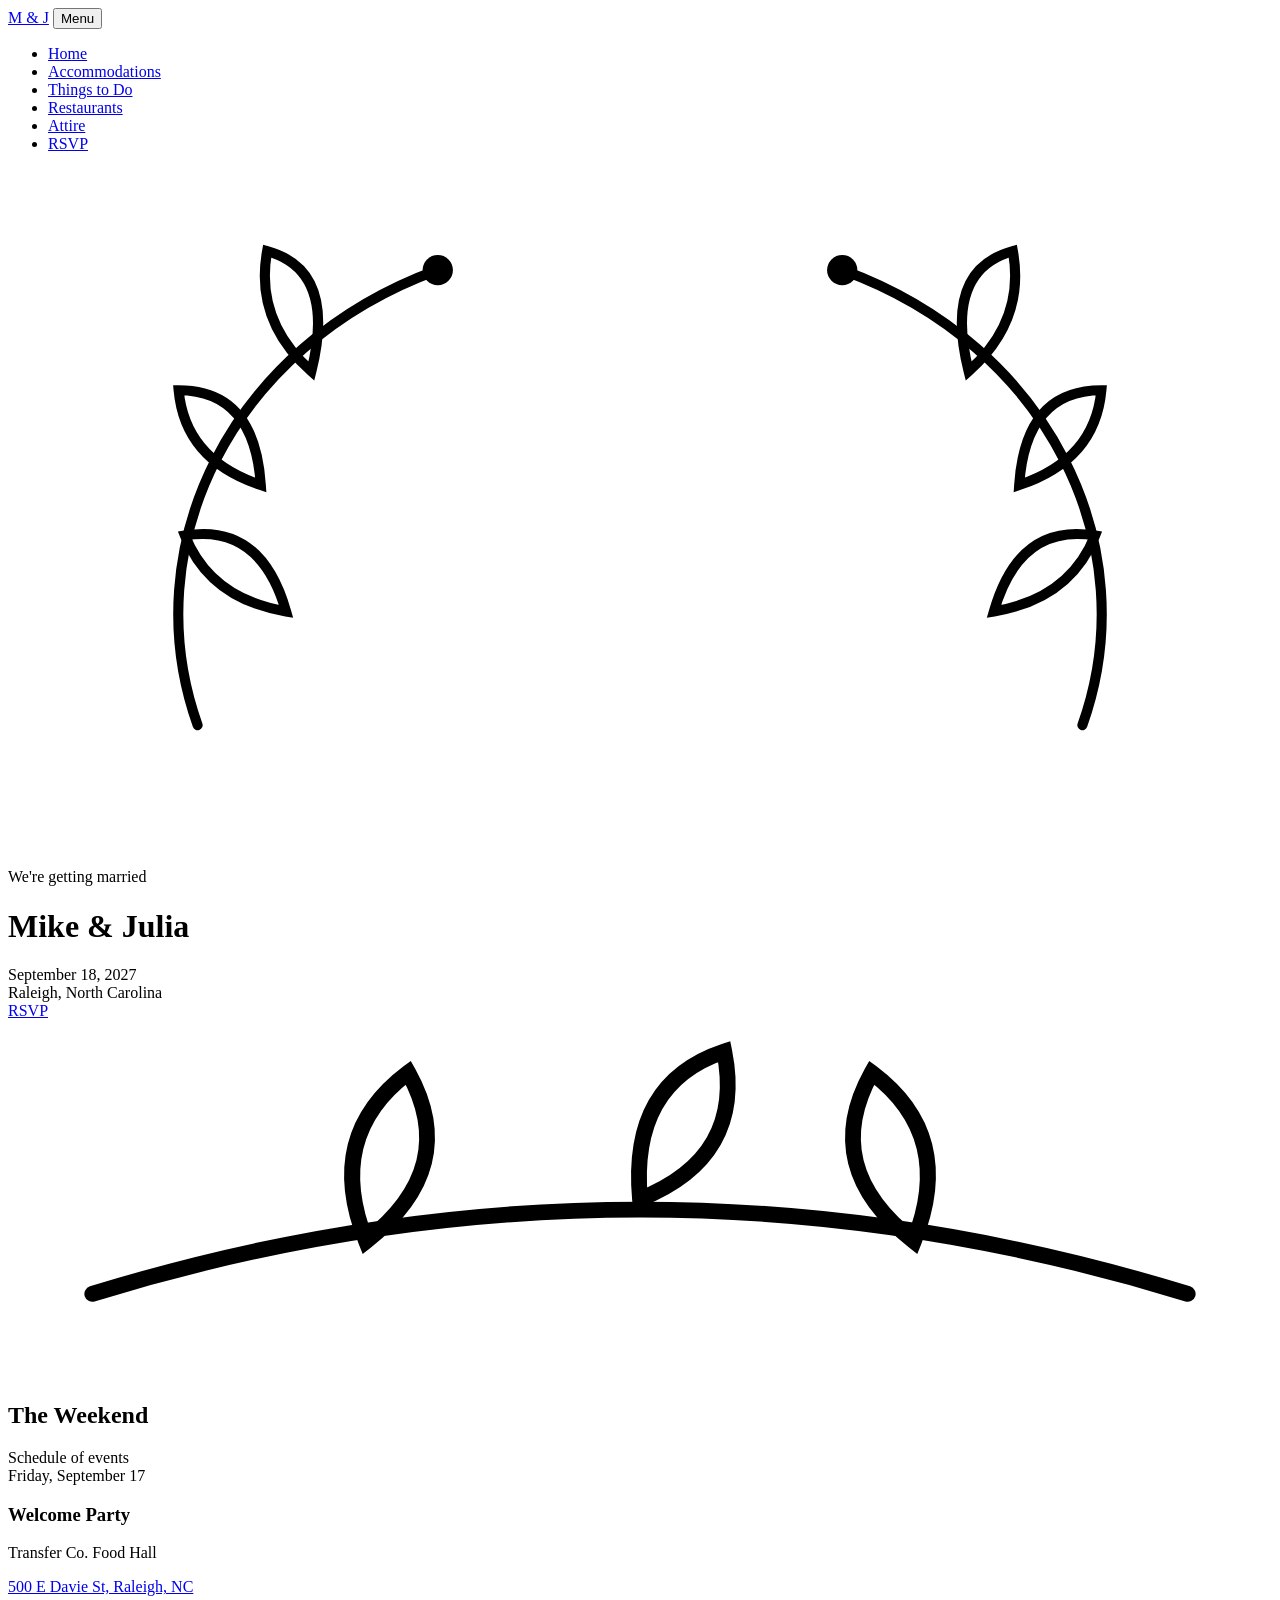
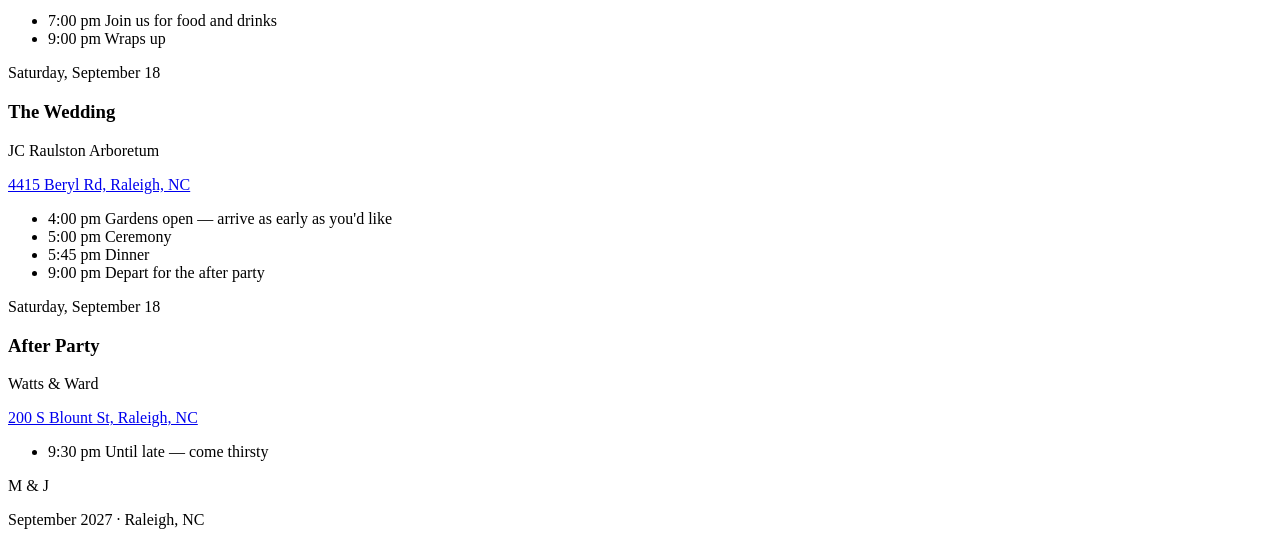
==== index.html @ f6dbf1aa "Add files via upload" ====
<!DOCTYPE html>
<html lang="en">
<head>
  <meta charset="UTF-8" />
  <meta name="viewport" content="width=device-width, initial-scale=1.0" />
  <title>Mike &amp; Julia — September 2027 — Raleigh, NC</title>
  <meta name="robots" content="noindex, nofollow" />
  <link rel="preconnect" href="https://fonts.googleapis.com" />
  <link rel="preconnect" href="https://fonts.gstatic.com" crossorigin />
  <link href="https://fonts.googleapis.com/css2?family=Fraunces:ital,wght@0,300;0,400;1,300;1,400&family=Karla:wght@400;700&display=swap" rel="stylesheet" />
  <link rel="stylesheet" href="css/styles.css" />
</head>
<body>

  <nav class="nav">
    <div class="nav-inner">
      <a class="nav-brand" href="index.html">M &amp; J</a>
      <button class="nav-toggle" aria-expanded="false" aria-controls="nav-links">Menu</button>
      <ul class="nav-links" id="nav-links">
        <li><a href="index.html" class="active">Home</a></li>
        <li><a href="accommodations.html">Accommodations</a></li>
        <li><a href="things-to-do.html">Things to Do</a></li>
        <li><a href="restaurants.html">Restaurants</a></li>
        <li><a href="attire.html">Attire</a></li>
        <li><a href="rsvp.html" class="nav-rsvp">RSVP</a></li>
      </ul>
    </div>
  </nav>

  <header class="hero">
    <!-- Botanical wreath monogram -->
    <svg class="wreath" viewBox="0 0 200 110" fill="none" stroke="currentColor" stroke-width="1.6" stroke-linecap="round" aria-hidden="true">
      <path d="M30 88 C 20 60, 35 28, 68 16" />
      <path d="M170 88 C 180 60, 165 28, 132 16" />
      <path d="M44 70 q -12 -2 -16 -12 q 12 -2 16 12z" />
      <path d="M40 50 q -12 -4 -13 -15 q 12 0 13 15z" />
      <path d="M48 32 q -9 -8 -7 -19 q 11 3 7 19z" />
      <path d="M156 70 q 12 -2 16 -12 q -12 -2 -16 12z" />
      <path d="M160 50 q 12 -4 13 -15 q -12 0 -13 15z" />
      <path d="M152 32 q 9 -8 7 -19 q -11 3 -7 19z" />
      <circle cx="68" cy="16" r="2.4" fill="currentColor" stroke="none" />
      <circle cx="132" cy="16" r="2.4" fill="currentColor" stroke="none" />
    </svg>
    <div class="hero-eyebrow">We're getting married</div>
    <h1>Mike <span class="amp">&amp;</span> Julia</h1>
    <!-- CONFIRM DATE: assumed Saturday for the wedding day; welcome party is Friday Sept 17 -->
    <div class="hero-date">September 18, 2027</div>
    <div class="hero-place">Raleigh, North Carolina</div>
    <a class="btn" href="rsvp.html">RSVP</a>
  </header>

  <main>
    <section class="section" id="schedule">
      <div class="section-head">
        <svg class="sprig" viewBox="0 0 120 34" fill="none" stroke="currentColor" stroke-width="1.5" stroke-linecap="round" aria-hidden="true">
          <path d="M8 26 Q 60 10 112 26" />
          <path d="M34 21 q -4 -10 4 -16 q 5 9 -4 16z" />
          <path d="M60 17 q -1 -11 8 -14 q 2 10 -8 14z" />
          <path d="M86 21 q 4 -10 -4 -16 q -5 9 4 16z" />
        </svg>
        <h2>The Weekend</h2>
        <div class="sub">Schedule of events</div>
      </div>

      <div class="timeline">

        <div class="event">
          <div class="event-day">Friday, September 17</div>
          <h3>Welcome Party</h3>
          <p class="venue">Transfer Co. Food Hall</p>
          <p class="addr"><a href="https://maps.google.com/?q=Transfer+Co+Food+Hall+500+E+Davie+St+Raleigh+NC" target="_blank" rel="noopener">500 E Davie St, Raleigh, NC</a></p>
          <ul class="times">
            <li><span class="t">7:00 pm</span> Join us for food and drinks</li>
            <li><span class="t">9:00 pm</span> Wraps up</li>
          </ul>
        </div>

        <div class="event">
          <div class="event-day">Saturday, September 18</div>
          <h3>The Wedding</h3>
          <p class="venue">JC Raulston Arboretum</p>
          <p class="addr"><a href="https://maps.google.com/?q=JC+Raulston+Arboretum+4415+Beryl+Rd+Raleigh+NC" target="_blank" rel="noopener">4415 Beryl Rd, Raleigh, NC</a></p>
          <ul class="times">
            <li><span class="t">4:00 pm</span> Gardens open — arrive as early as you'd like</li>
            <li><span class="t">5:00 pm</span> Ceremony</li>
            <li><span class="t">5:45 pm</span> Dinner</li>
            <li><span class="t">9:00 pm</span> Depart for the after party</li>
          </ul>
        </div>

        <div class="event">
          <div class="event-day">Saturday, September 18</div>
          <h3>After Party</h3>
          <p class="venue">Watts &amp; Ward</p>
          <p class="addr"><a href="https://maps.google.com/?q=Watts+and+Ward+200+S+Blount+St+Raleigh+NC" target="_blank" rel="noopener">200 S Blount St, Raleigh, NC</a></p>
          <ul class="times">
            <li><span class="t">9:30 pm</span> Until late — come thirsty</li>
          </ul>
        </div>

      </div>
    </section>
  </main>

  <footer>
    <div class="foot-monogram">M &amp; J</div>
    <p>September 2027 &middot; Raleigh, NC</p>
  </footer>

  <script src="js/site.js"></script>
</body>
</html>
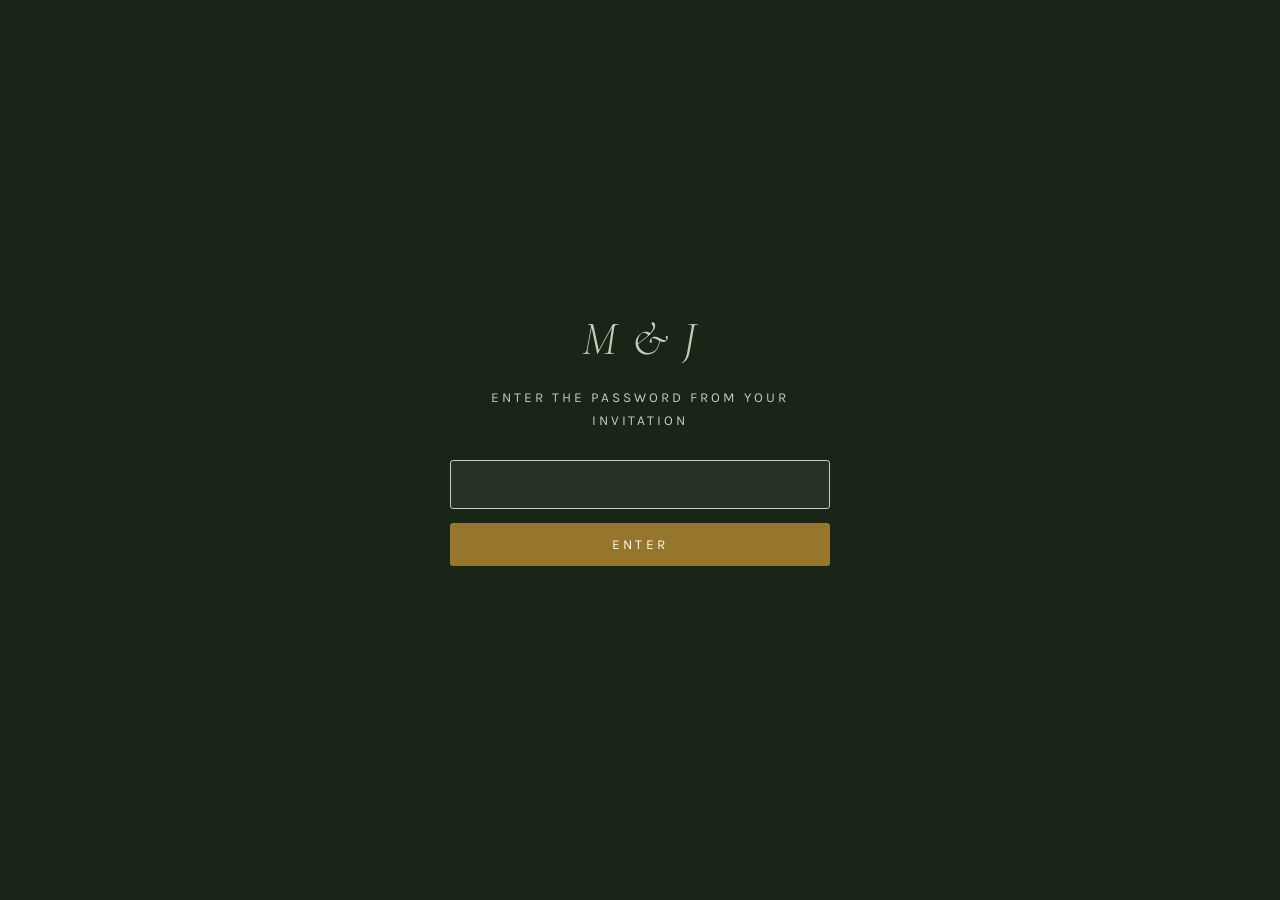
==== commit 8dc9422c: "Update password, schedule details, and display font - Password changed to dogwood - Welcome party is" ====
--- a/index.html
+++ b/index.html
@@ -7,7 +7,7 @@
   <meta name="robots" content="noindex, nofollow" />
   <link rel="preconnect" href="https://fonts.googleapis.com" />
   <link rel="preconnect" href="https://fonts.gstatic.com" crossorigin />
-  <link href="https://fonts.googleapis.com/css2?family=Fraunces:ital,wght@0,300;0,400;1,300;1,400&family=Karla:wght@400;700&display=swap" rel="stylesheet" />
+  <link href="https://fonts.googleapis.com/css2?family=Cormorant+Garamond:ital,wght@0,300;0,400;0,600;1,300;1,400&family=Karla:wght@400;700&display=swap" rel="stylesheet" />
   <link rel="stylesheet" href="css/styles.css" />
 </head>
 <body>
@@ -43,8 +43,7 @@
     </svg>
     <div class="hero-eyebrow">We're getting married</div>
     <h1>Mike <span class="amp">&amp;</span> Julia</h1>
-    <!-- CONFIRM DATE: assumed Saturday for the wedding day; welcome party is Friday Sept 17 -->
-    <div class="hero-date">September 18, 2027</div>
+    <div class="hero-date">Wedding Weekend &middot; September 17&ndash;18, 2027</div>
     <div class="hero-place">Raleigh, North Carolina</div>
     <a class="btn" href="rsvp.html">RSVP</a>
   </header>
@@ -58,8 +57,7 @@
           <path d="M60 17 q -1 -11 8 -14 q 2 10 -8 14z" />
           <path d="M86 21 q 4 -10 -4 -16 q -5 9 4 16z" />
         </svg>
-        <h2>The Weekend</h2>
-        <div class="sub">Schedule of events</div>
+        <h2>Schedule of Events</h2>
       </div>
 
       <div class="timeline">
@@ -67,11 +65,9 @@
         <div class="event">
           <div class="event-day">Friday, September 17</div>
           <h3>Welcome Party</h3>
-          <p class="venue">Transfer Co. Food Hall</p>
-          <p class="addr"><a href="https://maps.google.com/?q=Transfer+Co+Food+Hall+500+E+Davie+St+Raleigh+NC" target="_blank" rel="noopener">500 E Davie St, Raleigh, NC</a></p>
+          <p class="venue">Location TBD</p>
           <ul class="times">
-            <li><span class="t">7:00 pm</span> Join us for food and drinks</li>
-            <li><span class="t">9:00 pm</span> Wraps up</li>
+            <li><span class="t">8:00 pm</span> Join us for drinks</li>
           </ul>
         </div>
 
@@ -94,7 +90,7 @@
           <p class="venue">Watts &amp; Ward</p>
           <p class="addr"><a href="https://maps.google.com/?q=Watts+and+Ward+200+S+Blount+St+Raleigh+NC" target="_blank" rel="noopener">200 S Blount St, Raleigh, NC</a></p>
           <ul class="times">
-            <li><span class="t">9:30 pm</span> Until late — come thirsty</li>
+            <li><span class="t">10:00 pm</span> Doors open</li>
           </ul>
         </div>
 
--- a/css/styles.css
+++ b/css/styles.css
@@ -0,0 +1,296 @@
+/* ============================================================
+   Mike & Julia — September 17, 2027 — Raleigh, NC
+   Palette: arboretum green, ivory, speakeasy brass
+   Type: Cormorant Garamond (display) + Karla (body)
+   ============================================================ */
+
+:root {
+  --paper: #F2F1E7;
+  --paper-deep: #E9E7D8;
+  --pine: #253828;
+  --pine-deep: #182517;
+  --sage: #8A997F;
+  --sage-soft: #C6CDB6;
+  --brass: #96762D;
+  --ink: #26261F;
+  --white: #FBFAF4;
+
+  --display: "Cormorant Garamond", Georgia, serif;
+  --body: "Karla", -apple-system, "Segoe UI", sans-serif;
+
+  --max: 980px;
+}
+
+* { margin: 0; padding: 0; box-sizing: border-box; }
+
+html { scroll-behavior: smooth; }
+
+body {
+  font-family: var(--body);
+  background: var(--paper);
+  color: var(--ink);
+  font-size: 17px;
+  line-height: 1.65;
+  -webkit-font-smoothing: antialiased;
+}
+
+img { max-width: 100%; display: block; }
+
+a { color: var(--pine); }
+
+/* ---------- Password gate ---------- */
+
+#gate {
+  position: fixed; inset: 0; z-index: 1000;
+  background: var(--pine-deep);
+  color: var(--white);
+  display: flex; align-items: center; justify-content: center;
+  padding: 24px; text-align: center;
+}
+#gate .gate-card { max-width: 380px; width: 100%; }
+#gate .gate-monogram {
+  font-family: var(--display); font-weight: 300; font-style: italic;
+  font-size: 3rem; letter-spacing: 0.04em; margin-bottom: 8px;
+  color: var(--sage-soft);
+}
+#gate p {
+  font-size: 0.85rem; letter-spacing: 0.22em; text-transform: uppercase;
+  color: var(--sage-soft); margin-bottom: 28px;
+}
+#gate input {
+  width: 100%; padding: 14px 16px; font-size: 1rem; font-family: var(--body);
+  border: 1px solid var(--sage); border-radius: 3px;
+  background: rgba(251,250,244,0.06); color: var(--white);
+  text-align: center; letter-spacing: 0.08em; outline: none;
+}
+#gate input:focus { border-color: var(--sage-soft); }
+#gate button {
+  margin-top: 14px; width: 100%; padding: 14px; font-size: 0.85rem;
+  letter-spacing: 0.24em; text-transform: uppercase; font-family: var(--body);
+  background: var(--brass); color: var(--white);
+  border: none; border-radius: 3px; cursor: pointer;
+}
+#gate button:hover { background: #AA8838; }
+#gate .gate-error {
+  margin-top: 14px; color: #E4B7A5; font-size: 0.9rem;
+  letter-spacing: normal; text-transform: none; min-height: 1.4em;
+}
+body.locked > *:not(#gate) { display: none !important; }
+
+/* ---------- Navigation ---------- */
+
+.nav {
+  position: sticky; top: 0; z-index: 100;
+  background: rgba(242,241,231,0.94);
+  backdrop-filter: blur(6px);
+  border-bottom: 1px solid var(--paper-deep);
+}
+.nav-inner {
+  max-width: var(--max); margin: 0 auto; padding: 14px 20px;
+  display: flex; align-items: center; justify-content: space-between;
+}
+.nav-brand {
+  font-family: var(--display); font-style: italic; font-weight: 400;
+  font-size: 1.35rem; text-decoration: none; color: var(--pine);
+}
+.nav-toggle {
+  display: none; background: none; border: none; cursor: pointer;
+  font-family: var(--body); font-size: 0.8rem; letter-spacing: 0.2em;
+  text-transform: uppercase; color: var(--pine); padding: 8px;
+}
+.nav-links { display: flex; gap: 26px; list-style: none; align-items: center; }
+.nav-links a {
+  text-decoration: none; color: var(--ink);
+  font-size: 0.78rem; letter-spacing: 0.18em; text-transform: uppercase;
+  padding-bottom: 3px; border-bottom: 1px solid transparent;
+}
+.nav-links a:hover { color: var(--pine); border-bottom-color: var(--sage); }
+.nav-links a.active { color: var(--pine); border-bottom-color: var(--brass); }
+.nav-links a.nav-rsvp {
+  border: 1px solid var(--pine); border-radius: 3px;
+  padding: 8px 18px; color: var(--pine);
+}
+.nav-links a.nav-rsvp:hover { background: var(--pine); color: var(--white); }
+
+@media (max-width: 820px) {
+  .nav-toggle { display: block; }
+  .nav-links {
+    display: none; position: absolute; top: 100%; left: 0; right: 0;
+    flex-direction: column; gap: 0;
+    background: var(--paper); border-bottom: 1px solid var(--paper-deep);
+    padding: 8px 0 16px;
+  }
+  .nav-links.open { display: flex; }
+  .nav-links li { width: 100%; text-align: center; }
+  .nav-links a { display: block; padding: 12px 20px; border-bottom: none; }
+  .nav-links a.nav-rsvp { border: none; padding: 12px 20px; }
+}
+
+/* ---------- Hero ---------- */
+
+.hero {
+  text-align: center; padding: 72px 20px 64px;
+  background:
+    radial-gradient(ellipse at 50% 0%, rgba(138,153,127,0.14), transparent 60%),
+    var(--paper);
+}
+.hero .wreath { width: 190px; margin: 0 auto 10px; color: var(--sage); }
+.hero-eyebrow {
+  font-size: 0.78rem; letter-spacing: 0.32em; text-transform: uppercase;
+  color: var(--brass); margin-bottom: 18px;
+}
+.hero h1 {
+  font-family: var(--display); font-weight: 300; line-height: 1.08;
+  font-size: clamp(2.6rem, 8vw, 4.6rem); color: var(--pine);
+}
+.hero h1 .amp { font-style: italic; color: var(--brass); font-size: 0.7em; }
+.hero-date {
+  margin-top: 22px; font-family: var(--display); font-style: italic;
+  font-size: clamp(1.15rem, 3vw, 1.5rem); color: var(--ink);
+}
+.hero-place {
+  margin-top: 6px; font-size: 0.8rem; letter-spacing: 0.26em;
+  text-transform: uppercase; color: var(--sage);
+}
+.btn {
+  display: inline-block; margin-top: 34px; padding: 15px 44px;
+  background: var(--pine); color: var(--white); text-decoration: none;
+  font-size: 0.82rem; letter-spacing: 0.24em; text-transform: uppercase;
+  border-radius: 3px; border: none; cursor: pointer; font-family: var(--body);
+}
+.btn:hover { background: var(--pine-deep); }
+.btn-brass { background: var(--brass); }
+.btn-brass:hover { background: #7E6224; }
+
+/* ---------- Sections & typography ---------- */
+
+.section { max-width: var(--max); margin: 0 auto; padding: 64px 20px; }
+.section-narrow { max-width: 680px; }
+
+.section-head { text-align: center; margin-bottom: 46px; }
+.section-head .sprig { width: 74px; margin: 0 auto 14px; color: var(--sage); }
+.section-head h2 {
+  font-family: var(--display); font-weight: 300;
+  font-size: clamp(1.9rem, 5vw, 2.6rem); color: var(--pine);
+}
+.section-head .sub {
+  margin-top: 10px; font-size: 0.8rem; letter-spacing: 0.24em;
+  text-transform: uppercase; color: var(--brass);
+}
+.section-head .lede { margin-top: 14px; max-width: 560px; margin-left: auto; margin-right: auto; }
+
+/* ---------- Schedule (stem timeline) ---------- */
+
+.timeline { position: relative; max-width: 640px; margin: 0 auto; }
+.timeline::before {
+  content: ""; position: absolute; left: 11px; top: 8px; bottom: 8px;
+  width: 1px; background: var(--sage-soft);
+}
+.event { position: relative; padding: 0 0 44px 46px; }
+.event:last-child { padding-bottom: 0; }
+.event::before {
+  content: ""; position: absolute; left: 5px; top: 7px;
+  width: 13px; height: 13px; border-radius: 50%;
+  background: var(--paper); border: 2px solid var(--brass);
+}
+.event-day {
+  font-size: 0.75rem; letter-spacing: 0.24em; text-transform: uppercase;
+  color: var(--brass); margin-bottom: 4px;
+}
+.event h3 {
+  font-family: var(--display); font-weight: 400;
+  font-size: 1.55rem; color: var(--pine); margin-bottom: 6px;
+}
+.event .venue { font-weight: 700; }
+.event .addr a { color: var(--ink); text-decoration: underline; text-decoration-color: var(--sage); }
+.event .times { margin-top: 10px; }
+.event .times li { list-style: none; padding: 2px 0; }
+.event .times .t {
+  display: inline-block; min-width: 86px; font-weight: 700; color: var(--pine);
+  font-variant-numeric: tabular-nums;
+}
+
+/* ---------- Cards (restaurants, things to do) ---------- */
+
+.card-grid {
+  display: grid; grid-template-columns: repeat(auto-fill, minmax(270px, 1fr));
+  gap: 18px;
+}
+.card {
+  background: var(--white); border: 1px solid var(--paper-deep);
+  border-radius: 4px; padding: 24px;
+}
+.card .tag {
+  font-size: 0.72rem; letter-spacing: 0.2em; text-transform: uppercase;
+  color: var(--brass); margin-bottom: 8px;
+}
+.card h3 {
+  font-family: var(--display); font-weight: 400; font-size: 1.3rem;
+  color: var(--pine); margin-bottom: 6px;
+}
+.card p { font-size: 0.95rem; }
+.card .card-addr { margin-top: 10px; font-size: 0.85rem; color: var(--sage); }
+
+.group-label {
+  font-size: 0.8rem; letter-spacing: 0.26em; text-transform: uppercase;
+  color: var(--pine); text-align: center; margin: 46px 0 20px;
+}
+.group-label:first-of-type { margin-top: 0; }
+
+/* ---------- Forms (RSVP) ---------- */
+
+.form { background: var(--white); border: 1px solid var(--paper-deep); border-radius: 4px; padding: 34px 28px; }
+.form-row { margin-bottom: 22px; }
+.form label { display: block; font-weight: 700; margin-bottom: 6px; font-size: 0.95rem; }
+.form .hint { font-size: 0.85rem; color: var(--sage); margin-top: 4px; }
+.form input[type="text"], .form input[type="email"], .form input[type="number"],
+.form select, .form textarea {
+  width: 100%; padding: 12px 14px; font-size: 1rem; font-family: var(--body);
+  border: 1px solid var(--sage-soft); border-radius: 3px;
+  background: var(--paper); color: var(--ink);
+}
+.form input:focus, .form select:focus, .form textarea:focus {
+  outline: none; border-color: var(--brass);
+}
+.check-group label {
+  display: flex; align-items: center; gap: 10px;
+  font-weight: 400; padding: 6px 0; cursor: pointer;
+}
+.check-group input { width: 18px; height: 18px; accent-color: var(--pine); }
+.radio-group { display: flex; gap: 24px; flex-wrap: wrap; }
+.radio-group label { display: flex; align-items: center; gap: 8px; font-weight: 400; cursor: pointer; }
+.radio-group input { accent-color: var(--pine); }
+
+/* ---------- Attire palette swatches ---------- */
+
+.swatches { display: flex; justify-content: center; gap: 14px; flex-wrap: wrap; margin-top: 18px; }
+.swatch { text-align: center; font-size: 0.75rem; letter-spacing: 0.08em; color: var(--ink); }
+.swatch .dot {
+  width: 58px; height: 58px; border-radius: 50%;
+  border: 1px solid rgba(38,38,31,0.15); margin: 0 auto 8px;
+}
+
+/* ---------- Placeholder / empty state ---------- */
+
+.empty {
+  text-align: center; padding: 40px 24px;
+  border: 1px dashed var(--sage-soft); border-radius: 4px; color: var(--ink);
+}
+.empty .sprig { width: 64px; margin: 0 auto 12px; color: var(--sage); }
+
+/* ---------- Footer ---------- */
+
+footer {
+  margin-top: 40px; padding: 46px 20px 56px; text-align: center;
+  background: var(--pine); color: var(--sage-soft);
+}
+footer .foot-monogram {
+  font-family: var(--display); font-style: italic; font-weight: 300;
+  font-size: 1.8rem; color: var(--white); margin-bottom: 6px;
+}
+footer p { font-size: 0.78rem; letter-spacing: 0.22em; text-transform: uppercase; }
+
+@media (prefers-reduced-motion: reduce) {
+  html { scroll-behavior: auto; }
+  * { animation: none !important; transition: none !important; }
+}
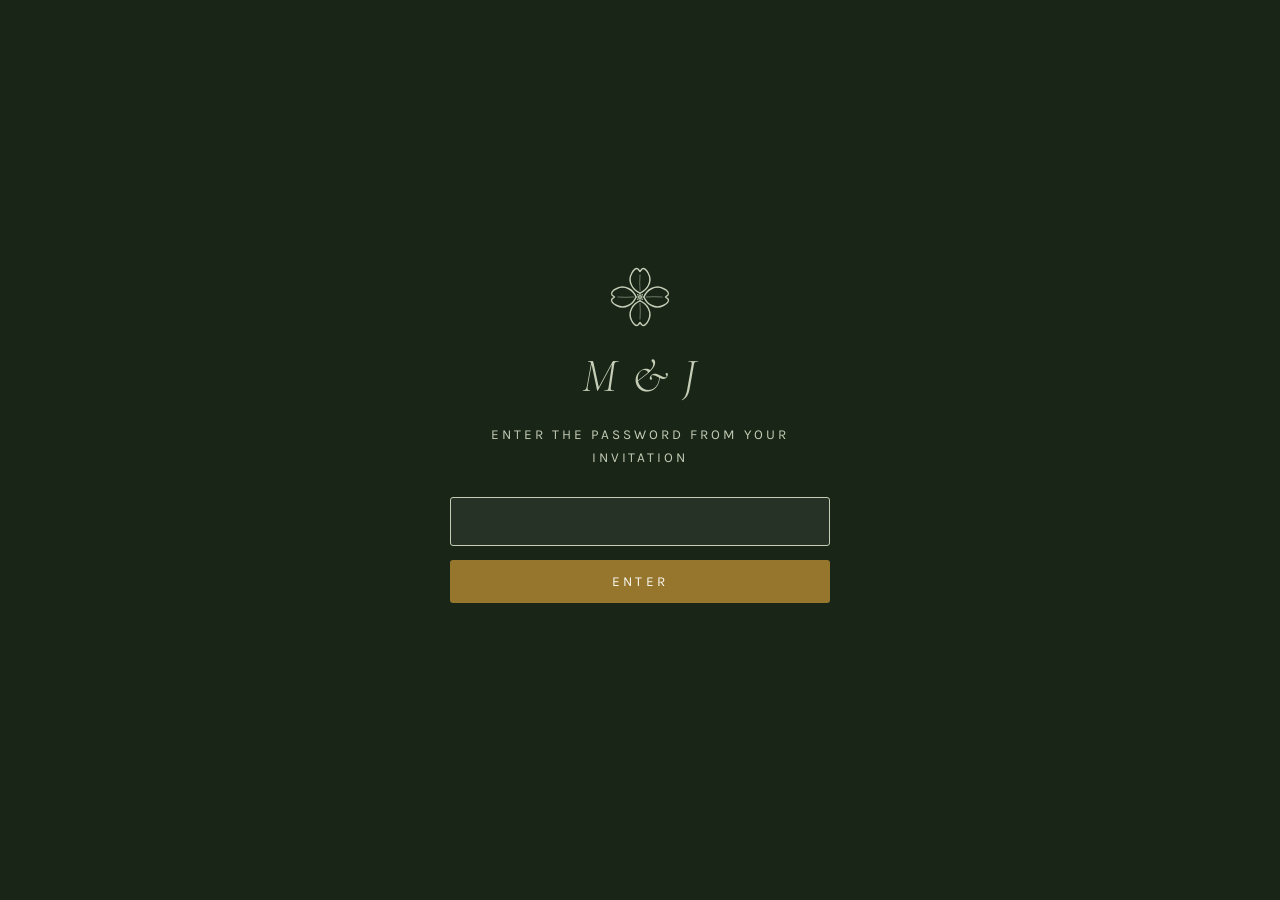
==== commit 919145f5: "Redesign theme with NC native flower line drawings; restructure pages - New img/flowers.svg sprite: " ====
--- a/index.html
+++ b/index.html
@@ -3,7 +3,7 @@
 <head>
   <meta charset="UTF-8" />
   <meta name="viewport" content="width=device-width, initial-scale=1.0" />
-  <title>Mike &amp; Julia — September 2027 — Raleigh, NC</title>
+  <title>Mike &amp; Julia — September 18, 2027 — Raleigh, NC</title>
   <meta name="robots" content="noindex, nofollow" />
   <link rel="preconnect" href="https://fonts.googleapis.com" />
   <link rel="preconnect" href="https://fonts.gstatic.com" crossorigin />
@@ -18,89 +18,48 @@
       <button class="nav-toggle" aria-expanded="false" aria-controls="nav-links">Menu</button>
       <ul class="nav-links" id="nav-links">
         <li><a href="index.html" class="active">Home</a></li>
+        <li><a href="schedule.html">Schedule</a></li>
+        <li><a href="map.html">Map</a></li>
         <li><a href="accommodations.html">Accommodations</a></li>
+        <li><a href="attire.html">Attire</a></li>
+        <li><a href="registry.html">Registry</a></li>
+        <li><a href="photos.html">Photos</a></li>
+        <li><a href="faq.html">FAQ</a></li>
         <li><a href="things-to-do.html">Things to Do</a></li>
-        <li><a href="restaurants.html">Restaurants</a></li>
-        <li><a href="attire.html">Attire</a></li>
         <li><a href="rsvp.html" class="nav-rsvp">RSVP</a></li>
       </ul>
     </div>
   </nav>
 
   <header class="hero">
-    <!-- Botanical wreath monogram -->
-    <svg class="wreath" viewBox="0 0 200 110" fill="none" stroke="currentColor" stroke-width="1.6" stroke-linecap="round" aria-hidden="true">
-      <path d="M30 88 C 20 60, 35 28, 68 16" />
-      <path d="M170 88 C 180 60, 165 28, 132 16" />
-      <path d="M44 70 q -12 -2 -16 -12 q 12 -2 16 12z" />
-      <path d="M40 50 q -12 -4 -13 -15 q 12 0 13 15z" />
-      <path d="M48 32 q -9 -8 -7 -19 q 11 3 7 19z" />
-      <path d="M156 70 q 12 -2 16 -12 q -12 -2 -16 12z" />
-      <path d="M160 50 q 12 -4 13 -15 q -12 0 -13 15z" />
-      <path d="M152 32 q 9 -8 7 -19 q -11 3 -7 19z" />
-      <circle cx="68" cy="16" r="2.4" fill="currentColor" stroke="none" />
-      <circle cx="132" cy="16" r="2.4" fill="currentColor" stroke="none" />
+    <!-- Flowering dogwood branch -->
+    <svg class="hero-art" viewBox="0 0 340 170" aria-hidden="true">
+      <g class="branch" fill="none" stroke="currentColor" stroke-width="1.6" stroke-linecap="round" stroke-linejoin="round">
+        <path vector-effect="non-scaling-stroke" d="M14 138 C80 126 140 96 200 78 C250 63 290 52 328 36"/>
+        <path vector-effect="non-scaling-stroke" d="M0 0 C8 -11 24 -12 34 0 C24 12 8 11 0 0Z M3 0 L31 0" transform="translate(40 131) rotate(-155) scale(.9)"/>
+        <path vector-effect="non-scaling-stroke" d="M0 0 C8 -11 24 -12 34 0 C24 12 8 11 0 0Z M3 0 L31 0" transform="translate(110 110) rotate(40)"/>
+        <path vector-effect="non-scaling-stroke" d="M0 0 C8 -11 24 -12 34 0 C24 12 8 11 0 0Z M3 0 L31 0" transform="translate(222 72) rotate(150)"/>
+        <path vector-effect="non-scaling-stroke" d="M0 0 C8 -11 24 -12 34 0 C24 12 8 11 0 0Z M3 0 L31 0" transform="translate(300 48) rotate(25) scale(.85)"/>
+      </g>
+      <g class="blooms">
+        <use href="img/flowers.svg#dogwood" width="120" height="120" transform="translate(36 70) scale(.5) rotate(-18 60 60)"/>
+        <use href="img/flowers.svg#dogwood" width="120" height="120" transform="translate(116.8 12.8) scale(.72) rotate(12 60 60)"/>
+        <use href="img/flowers.svg#dogwood" width="120" height="120" transform="translate(242.8 8.8) scale(.42) rotate(30 60 60)"/>
+      </g>
     </svg>
     <div class="hero-eyebrow">We're getting married</div>
     <h1>Mike <span class="amp">&amp;</span> Julia</h1>
-    <div class="hero-date">Wedding Weekend &middot; September 17&ndash;18, 2027</div>
-    <div class="hero-place">Raleigh, North Carolina</div>
+    <div class="hero-date">September 18, 2027</div>
+    <div class="hero-venue">Rose Garden at JC Raulston Arboretum</div>
+    <div class="hero-addr"><a href="https://maps.google.com/?q=JC+Raulston+Arboretum+4415+Beryl+Rd+Raleigh+NC" target="_blank" rel="noopener">4415 Beryl Rd, Raleigh, NC</a></div>
     <a class="btn" href="rsvp.html">RSVP</a>
+    <a class="hero-more" href="schedule.html">View the schedule</a>
   </header>
 
-  <main>
-    <section class="section" id="schedule">
-      <div class="section-head">
-        <svg class="sprig" viewBox="0 0 120 34" fill="none" stroke="currentColor" stroke-width="1.5" stroke-linecap="round" aria-hidden="true">
-          <path d="M8 26 Q 60 10 112 26" />
-          <path d="M34 21 q -4 -10 4 -16 q 5 9 -4 16z" />
-          <path d="M60 17 q -1 -11 8 -14 q 2 10 -8 14z" />
-          <path d="M86 21 q 4 -10 -4 -16 q -5 9 4 16z" />
-        </svg>
-        <h2>Schedule of Events</h2>
-      </div>
-
-      <div class="timeline">
-
-        <div class="event">
-          <div class="event-day">Friday, September 17</div>
-          <h3>Welcome Party</h3>
-          <p class="venue">Location TBD</p>
-          <ul class="times">
-            <li><span class="t">8:00 pm</span> Join us for drinks</li>
-          </ul>
-        </div>
-
-        <div class="event">
-          <div class="event-day">Saturday, September 18</div>
-          <h3>The Wedding</h3>
-          <p class="venue">JC Raulston Arboretum</p>
-          <p class="addr"><a href="https://maps.google.com/?q=JC+Raulston+Arboretum+4415+Beryl+Rd+Raleigh+NC" target="_blank" rel="noopener">4415 Beryl Rd, Raleigh, NC</a></p>
-          <ul class="times">
-            <li><span class="t">4:00 pm</span> Gardens open — arrive as early as you'd like</li>
-            <li><span class="t">5:00 pm</span> Ceremony</li>
-            <li><span class="t">5:45 pm</span> Dinner</li>
-            <li><span class="t">9:00 pm</span> Depart for the after party</li>
-          </ul>
-        </div>
-
-        <div class="event">
-          <div class="event-day">Saturday, September 18</div>
-          <h3>After Party</h3>
-          <p class="venue">Watts &amp; Ward</p>
-          <p class="addr"><a href="https://maps.google.com/?q=Watts+and+Ward+200+S+Blount+St+Raleigh+NC" target="_blank" rel="noopener">200 S Blount St, Raleigh, NC</a></p>
-          <ul class="times">
-            <li><span class="t">10:00 pm</span> Doors open</li>
-          </ul>
-        </div>
-
-      </div>
-    </section>
-  </main>
-
   <footer>
+    <svg class="foot-bloom" viewBox="0 0 120 120" aria-hidden="true"><use href="img/flowers.svg#dogwood"/></svg>
     <div class="foot-monogram">M &amp; J</div>
-    <p>September 2027 &middot; Raleigh, NC</p>
+    <p>September 18, 2027 &middot; Raleigh, NC</p>
   </footer>
 
   <script src="js/site.js"></script>
--- a/css/styles.css
+++ b/css/styles.css
@@ -1,7 +1,8 @@
 /* ============================================================
-   Mike & Julia — September 17, 2027 — Raleigh, NC
+   Mike & Julia — September 18, 2027 — Raleigh, NC
    Palette: arboretum green, ivory, speakeasy brass
    Type: Cormorant Garamond (display) + Karla (body)
+   Ornament: line drawings of NC native flowers (img/flowers.svg)
    ============================================================ */
 
 :root {
@@ -19,6 +20,7 @@
   --body: "Karla", -apple-system, "Segoe UI", sans-serif;
 
   --max: 980px;
+  --max-nav: 1140px;
 }
 
 * { margin: 0; padding: 0; box-sizing: border-box; }
@@ -48,6 +50,7 @@
   padding: 24px; text-align: center;
 }
 #gate .gate-card { max-width: 380px; width: 100%; }
+#gate .gate-bloom { width: 68px; height: 68px; margin: 0 auto 6px; color: var(--sage-soft); display: block; }
 #gate .gate-monogram {
   font-family: var(--display); font-weight: 300; font-style: italic;
   font-size: 3rem; letter-spacing: 0.04em; margin-bottom: 8px;
@@ -86,7 +89,7 @@
   border-bottom: 1px solid var(--paper-deep);
 }
 .nav-inner {
-  max-width: var(--max); margin: 0 auto; padding: 14px 20px;
+  max-width: var(--max-nav); margin: 0 auto; padding: 14px 20px;
   display: flex; align-items: center; justify-content: space-between;
 }
 .nav-brand {
@@ -98,21 +101,21 @@
   font-family: var(--body); font-size: 0.8rem; letter-spacing: 0.2em;
   text-transform: uppercase; color: var(--pine); padding: 8px;
 }
-.nav-links { display: flex; gap: 26px; list-style: none; align-items: center; }
+.nav-links { display: flex; gap: 20px; list-style: none; align-items: center; }
 .nav-links a {
   text-decoration: none; color: var(--ink);
-  font-size: 0.78rem; letter-spacing: 0.18em; text-transform: uppercase;
-  padding-bottom: 3px; border-bottom: 1px solid transparent;
+  font-size: 0.74rem; letter-spacing: 0.16em; text-transform: uppercase;
+  padding-bottom: 3px; border-bottom: 1px solid transparent; white-space: nowrap;
 }
 .nav-links a:hover { color: var(--pine); border-bottom-color: var(--sage); }
 .nav-links a.active { color: var(--pine); border-bottom-color: var(--brass); }
 .nav-links a.nav-rsvp {
   border: 1px solid var(--pine); border-radius: 3px;
-  padding: 8px 18px; color: var(--pine);
+  padding: 8px 16px; color: var(--pine); margin-left: 4px;
 }
 .nav-links a.nav-rsvp:hover { background: var(--pine); color: var(--white); }
 
-@media (max-width: 820px) {
+@media (max-width: 1000px) {
   .nav-toggle { display: block; }
   .nav-links {
     display: none; position: absolute; top: 100%; left: 0; right: 0;
@@ -122,19 +125,20 @@
   }
   .nav-links.open { display: flex; }
   .nav-links li { width: 100%; text-align: center; }
-  .nav-links a { display: block; padding: 12px 20px; border-bottom: none; }
-  .nav-links a.nav-rsvp { border: none; padding: 12px 20px; }
+  .nav-links a { display: block; padding: 12px 20px; border-bottom: none; font-size: 0.8rem; }
+  .nav-links a.nav-rsvp { border: none; padding: 12px 20px; margin-left: 0; }
 }
 
 /* ---------- Hero ---------- */
 
 .hero {
-  text-align: center; padding: 72px 20px 64px;
-  background:
-    radial-gradient(ellipse at 50% 0%, rgba(138,153,127,0.14), transparent 60%),
-    var(--paper);
-}
-.hero .wreath { width: 190px; margin: 0 auto 10px; color: var(--sage); }
+  text-align: center; padding: 48px 20px 72px;
+  min-height: min(78vh, 760px);
+  display: flex; flex-direction: column; align-items: center; justify-content: center;
+}
+.hero-art { width: min(360px, 88vw); height: auto; margin: 0 auto 6px; display: block; }
+.hero-art .branch { color: var(--sage); }
+.hero-art .blooms { color: var(--pine); }
 .hero-eyebrow {
   font-size: 0.78rem; letter-spacing: 0.32em; text-transform: uppercase;
   color: var(--brass); margin-bottom: 18px;
@@ -146,12 +150,25 @@
 .hero h1 .amp { font-style: italic; color: var(--brass); font-size: 0.7em; }
 .hero-date {
   margin-top: 22px; font-family: var(--display); font-style: italic;
-  font-size: clamp(1.15rem, 3vw, 1.5rem); color: var(--ink);
-}
-.hero-place {
-  margin-top: 6px; font-size: 0.8rem; letter-spacing: 0.26em;
+  font-size: clamp(1.25rem, 3vw, 1.6rem); color: var(--ink);
+}
+.hero-venue {
+  margin-top: 26px; font-family: var(--display); font-weight: 400;
+  font-size: clamp(1.15rem, 2.6vw, 1.4rem); color: var(--pine);
+}
+.hero-addr {
+  margin-top: 6px; font-size: 0.78rem; letter-spacing: 0.22em;
   text-transform: uppercase; color: var(--sage);
 }
+.hero-addr a { color: var(--sage); text-decoration: none; border-bottom: 1px solid var(--sage-soft); }
+.hero-addr a:hover { color: var(--pine); border-bottom-color: var(--pine); }
+.hero-more {
+  display: inline-block; margin-top: 22px;
+  font-size: 0.78rem; letter-spacing: 0.22em; text-transform: uppercase;
+  color: var(--pine); text-decoration: none; border-bottom: 1px solid var(--sage-soft);
+}
+.hero-more:hover { border-bottom-color: var(--pine); }
+
 .btn {
   display: inline-block; margin-top: 34px; padding: 15px 44px;
   background: var(--pine); color: var(--white); text-decoration: none;
@@ -164,11 +181,15 @@
 
 /* ---------- Sections & typography ---------- */
 
-.section { max-width: var(--max); margin: 0 auto; padding: 64px 20px; }
+.section { max-width: var(--max); margin: 0 auto; padding: 56px 20px 64px; }
 .section-narrow { max-width: 680px; }
 
 .section-head { text-align: center; margin-bottom: 46px; }
-.section-head .sprig { width: 74px; margin: 0 auto 14px; color: var(--sage); }
+.section-head .bloom { width: 86px; height: 86px; margin: 0 auto 4px; color: var(--sage); display: block; }
+.section-head .bloom-name {
+  font-size: 0.74rem; letter-spacing: 0.04em; color: var(--sage); margin-bottom: 16px;
+}
+.section-head .bloom-name i { font-family: var(--display); font-size: 0.9rem; }
 .section-head h2 {
   font-family: var(--display); font-weight: 300;
   font-size: clamp(1.9rem, 5vw, 2.6rem); color: var(--pine);
@@ -210,7 +231,7 @@
   font-variant-numeric: tabular-nums;
 }
 
-/* ---------- Cards (restaurants, things to do) ---------- */
+/* ---------- Cards (things to do, attire) ---------- */
 
 .card-grid {
   display: grid; grid-template-columns: repeat(auto-fill, minmax(270px, 1fr));
@@ -261,14 +282,52 @@
 .radio-group label { display: flex; align-items: center; gap: 8px; font-weight: 400; cursor: pointer; }
 .radio-group input { accent-color: var(--pine); }
 
-/* ---------- Attire palette swatches ---------- */
-
-.swatches { display: flex; justify-content: center; gap: 14px; flex-wrap: wrap; margin-top: 18px; }
-.swatch { text-align: center; font-size: 0.75rem; letter-spacing: 0.08em; color: var(--ink); }
-.swatch .dot {
-  width: 58px; height: 58px; border-radius: 50%;
-  border: 1px solid rgba(38,38,31,0.15); margin: 0 auto 8px;
-}
+/* ---------- FAQ ---------- */
+
+.faq { max-width: 680px; margin: 0 auto; }
+.faq-item { padding: 26px 0; border-top: 1px solid var(--sage-soft); }
+.faq-item:last-child { border-bottom: 1px solid var(--sage-soft); }
+.faq-item h3 {
+  font-family: var(--display); font-weight: 400;
+  font-size: 1.45rem; color: var(--pine); margin-bottom: 8px;
+}
+.faq-item p { font-size: 1rem; }
+.faq-item p + p { margin-top: 8px; }
+
+/* ---------- Registry statement ---------- */
+
+.statement {
+  text-align: center; max-width: 560px; margin: 0 auto;
+  font-family: var(--display); font-style: italic; font-weight: 300;
+  font-size: clamp(1.6rem, 4vw, 2.3rem); line-height: 1.3; color: var(--pine);
+}
+
+/* ---------- Photo gallery ---------- */
+
+.gallery {
+  display: grid; grid-template-columns: repeat(auto-fill, minmax(220px, 1fr));
+  gap: 14px;
+}
+.gallery img {
+  width: 100%; aspect-ratio: 4 / 5; object-fit: cover;
+  border-radius: 4px; border: 1px solid var(--paper-deep);
+}
+
+/* ---------- Embedded map ---------- */
+
+.map-frame {
+  height: clamp(440px, 70vh, 720px);
+  border: 1px solid var(--paper-deep);
+  border-radius: 4px;
+  overflow: hidden;
+  background: var(--white);
+}
+.map-frame iframe { width: 100%; height: 100%; border: 0; display: block; }
+.map-note {
+  margin-top: 16px; text-align: center;
+  font-size: 0.9rem; color: var(--ink);
+}
+.map-note a { text-decoration: underline; text-decoration-color: var(--sage); }
 
 /* ---------- Placeholder / empty state ---------- */
 
@@ -276,7 +335,7 @@
   text-align: center; padding: 40px 24px;
   border: 1px dashed var(--sage-soft); border-radius: 4px; color: var(--ink);
 }
-.empty .sprig { width: 64px; margin: 0 auto 12px; color: var(--sage); }
+.empty .sprig { width: 64px; height: 18px; margin: 0 auto 12px; color: var(--sage); display: block; }
 
 /* ---------- Footer ---------- */
 
@@ -284,6 +343,7 @@
   margin-top: 40px; padding: 46px 20px 56px; text-align: center;
   background: var(--pine); color: var(--sage-soft);
 }
+footer .foot-bloom { width: 46px; height: 46px; margin: 0 auto 10px; color: var(--sage-soft); display: block; }
 footer .foot-monogram {
   font-family: var(--display); font-style: italic; font-weight: 300;
   font-size: 1.8rem; color: var(--white); margin-bottom: 6px;
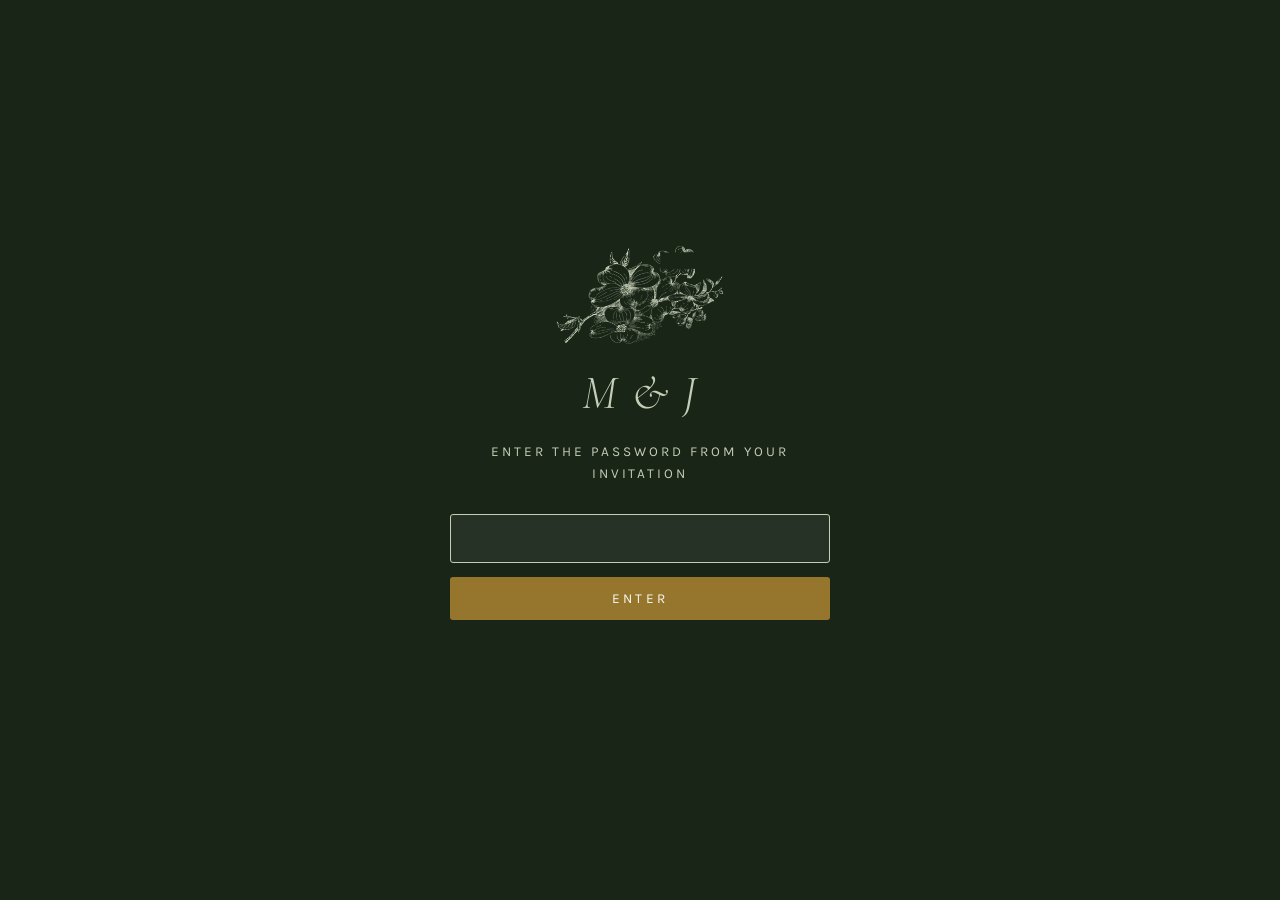
==== commit 4f31c78b: "Replace hand-drawn flowers with BHL botanical plates NC natives the JC Raulston Arboretum lists as b" ====
--- a/index.html
+++ b/index.html
@@ -32,21 +32,7 @@
   </nav>
 
   <header class="hero">
-    <!-- Flowering dogwood branch -->
-    <svg class="hero-art" viewBox="0 0 340 170" aria-hidden="true">
-      <g class="branch" fill="none" stroke="currentColor" stroke-width="1.6" stroke-linecap="round" stroke-linejoin="round">
-        <path vector-effect="non-scaling-stroke" d="M14 138 C80 126 140 96 200 78 C250 63 290 52 328 36"/>
-        <path vector-effect="non-scaling-stroke" d="M0 0 C8 -11 24 -12 34 0 C24 12 8 11 0 0Z M3 0 L31 0" transform="translate(40 131) rotate(-155) scale(.9)"/>
-        <path vector-effect="non-scaling-stroke" d="M0 0 C8 -11 24 -12 34 0 C24 12 8 11 0 0Z M3 0 L31 0" transform="translate(110 110) rotate(40)"/>
-        <path vector-effect="non-scaling-stroke" d="M0 0 C8 -11 24 -12 34 0 C24 12 8 11 0 0Z M3 0 L31 0" transform="translate(222 72) rotate(150)"/>
-        <path vector-effect="non-scaling-stroke" d="M0 0 C8 -11 24 -12 34 0 C24 12 8 11 0 0Z M3 0 L31 0" transform="translate(300 48) rotate(25) scale(.85)"/>
-      </g>
-      <g class="blooms">
-        <use href="img/flowers.svg#dogwood" width="120" height="120" transform="translate(36 70) scale(.5) rotate(-18 60 60)"/>
-        <use href="img/flowers.svg#dogwood" width="120" height="120" transform="translate(116.8 12.8) scale(.72) rotate(12 60 60)"/>
-        <use href="img/flowers.svg#dogwood" width="120" height="120" transform="translate(242.8 8.8) scale(.42) rotate(30 60 60)"/>
-      </g>
-    </svg>
+    <img class="hero-art" src="img/flowers/dogwood.png" alt="" />
     <div class="hero-eyebrow">We're getting married</div>
     <h1>Mike <span class="amp">&amp;</span> Julia</h1>
     <div class="hero-date">September 18, 2027</div>
@@ -57,9 +43,10 @@
   </header>
 
   <footer>
-    <svg class="foot-bloom" viewBox="0 0 120 120" aria-hidden="true"><use href="img/flowers.svg#dogwood"/></svg>
+    <img class="foot-bloom" src="img/flowers/dogwood-light.png" alt="" />
     <div class="foot-monogram">M &amp; J</div>
     <p>September 18, 2027 &middot; Raleigh, NC</p>
+    <p class="foot-credit">Botanical plates by Ellis Rowan (1899, 1901) and from <i>Nantucket Wild Flowers</i> (1921), courtesy of the <a href="https://www.biodiversitylibrary.org/" target="_blank" rel="noopener">Biodiversity Heritage Library</a></p>
   </footer>
 
   <script src="js/site.js"></script>
--- a/css/styles.css
+++ b/css/styles.css
@@ -50,7 +50,7 @@
   padding: 24px; text-align: center;
 }
 #gate .gate-card { max-width: 380px; width: 100%; }
-#gate .gate-bloom { width: 68px; height: 68px; margin: 0 auto 6px; color: var(--sage-soft); display: block; }
+#gate .gate-bloom { width: 170px; height: auto; margin: 0 auto 10px; display: block; }
 #gate .gate-monogram {
   font-family: var(--display); font-weight: 300; font-style: italic;
   font-size: 3rem; letter-spacing: 0.04em; margin-bottom: 8px;
@@ -136,9 +136,7 @@
   min-height: min(78vh, 760px);
   display: flex; flex-direction: column; align-items: center; justify-content: center;
 }
-.hero-art { width: min(360px, 88vw); height: auto; margin: 0 auto 6px; display: block; }
-.hero-art .branch { color: var(--sage); }
-.hero-art .blooms { color: var(--pine); }
+.hero-art { width: min(380px, 86vw); height: auto; margin: 0 auto 14px; display: block; }
 .hero-eyebrow {
   font-size: 0.78rem; letter-spacing: 0.32em; text-transform: uppercase;
   color: var(--brass); margin-bottom: 18px;
@@ -185,7 +183,7 @@
 .section-narrow { max-width: 680px; }
 
 .section-head { text-align: center; margin-bottom: 46px; }
-.section-head .bloom { width: 86px; height: 86px; margin: 0 auto 4px; color: var(--sage); display: block; }
+.section-head .bloom { height: 170px; width: auto; max-width: 70vw; margin: 0 auto 8px; display: block; }
 .section-head .bloom-name {
   font-size: 0.74rem; letter-spacing: 0.04em; color: var(--sage); margin-bottom: 16px;
 }
@@ -258,29 +256,24 @@
 }
 .group-label:first-of-type { margin-top: 0; }
 
-/* ---------- Forms (RSVP) ---------- */
-
-.form { background: var(--white); border: 1px solid var(--paper-deep); border-radius: 4px; padding: 34px 28px; }
-.form-row { margin-bottom: 22px; }
-.form label { display: block; font-weight: 700; margin-bottom: 6px; font-size: 0.95rem; }
-.form .hint { font-size: 0.85rem; color: var(--sage); margin-top: 4px; }
-.form input[type="text"], .form input[type="email"], .form input[type="number"],
-.form select, .form textarea {
-  width: 100%; padding: 12px 14px; font-size: 1rem; font-family: var(--body);
-  border: 1px solid var(--sage-soft); border-radius: 3px;
-  background: var(--paper); color: var(--ink);
-}
-.form input:focus, .form select:focus, .form textarea:focus {
-  outline: none; border-color: var(--brass);
-}
-.check-group label {
-  display: flex; align-items: center; gap: 10px;
-  font-weight: 400; padding: 6px 0; cursor: pointer;
-}
-.check-group input { width: 18px; height: 18px; accent-color: var(--pine); }
-.radio-group { display: flex; gap: 24px; flex-wrap: wrap; }
-.radio-group label { display: flex; align-items: center; gap: 8px; font-weight: 400; cursor: pointer; }
-.radio-group input { accent-color: var(--pine); }
+/* ---------- Place lists (things to do) ---------- */
+
+.place-list {
+  list-style: none; max-width: 760px; margin: 0 auto;
+  display: grid; grid-template-columns: repeat(auto-fill, minmax(230px, 1fr));
+  gap: 0 32px;
+}
+.place-list li { border-bottom: 1px solid var(--paper-deep); }
+.place-list a {
+  display: block; padding: 12px 0; text-decoration: none; color: var(--pine);
+  font-family: var(--display); font-size: 1.25rem; line-height: 1.25;
+}
+.place-list a::after { content: " \2197"; font-size: 0.7em; color: var(--sage); }
+.place-list a:hover { color: var(--brass); }
+.place-list .note {
+  display: block; font-size: 0.78rem; color: var(--sage);
+  margin-top: -10px; padding-bottom: 10px;
+}
 
 /* ---------- FAQ ---------- */
 
@@ -304,14 +297,22 @@
 
 /* ---------- Photo gallery ---------- */
 
-.gallery {
-  display: grid; grid-template-columns: repeat(auto-fill, minmax(220px, 1fr));
-  gap: 14px;
-}
+.gallery { columns: 3 260px; column-gap: 14px; }
+.gallery a { display: block; margin-bottom: 14px; break-inside: avoid; }
 .gallery img {
-  width: 100%; aspect-ratio: 4 / 5; object-fit: cover;
-  border-radius: 4px; border: 1px solid var(--paper-deep);
-}
+  width: 100%; border-radius: 4px; border: 1px solid var(--paper-deep);
+  background: var(--paper-deep);
+}
+.gallery a:hover img { opacity: 0.92; }
+
+/* ---------- Embedded RSVP form ---------- */
+
+.rsvp-frame {
+  border: 1px solid var(--paper-deep); border-radius: 4px;
+  overflow: hidden; background: var(--white);
+}
+.rsvp-frame iframe { width: 100%; height: 900px; border: 0; display: block; }
+@media (max-width: 640px) { .rsvp-frame iframe { height: 1000px; } }
 
 /* ---------- Embedded map ---------- */
 
@@ -343,12 +344,17 @@
   margin-top: 40px; padding: 46px 20px 56px; text-align: center;
   background: var(--pine); color: var(--sage-soft);
 }
-footer .foot-bloom { width: 46px; height: 46px; margin: 0 auto 10px; color: var(--sage-soft); display: block; }
+footer .foot-bloom { width: 120px; height: auto; margin: 0 auto 10px; display: block; opacity: 0.85; }
 footer .foot-monogram {
   font-family: var(--display); font-style: italic; font-weight: 300;
   font-size: 1.8rem; color: var(--white); margin-bottom: 6px;
 }
 footer p { font-size: 0.78rem; letter-spacing: 0.22em; text-transform: uppercase; }
+footer .foot-credit {
+  max-width: 520px; margin: 22px auto 0; font-size: 0.72rem;
+  letter-spacing: 0.02em; text-transform: none; opacity: 0.7;
+}
+footer .foot-credit a { color: var(--sage-soft); }
 
 @media (prefers-reduced-motion: reduce) {
   html { scroll-behavior: auto; }
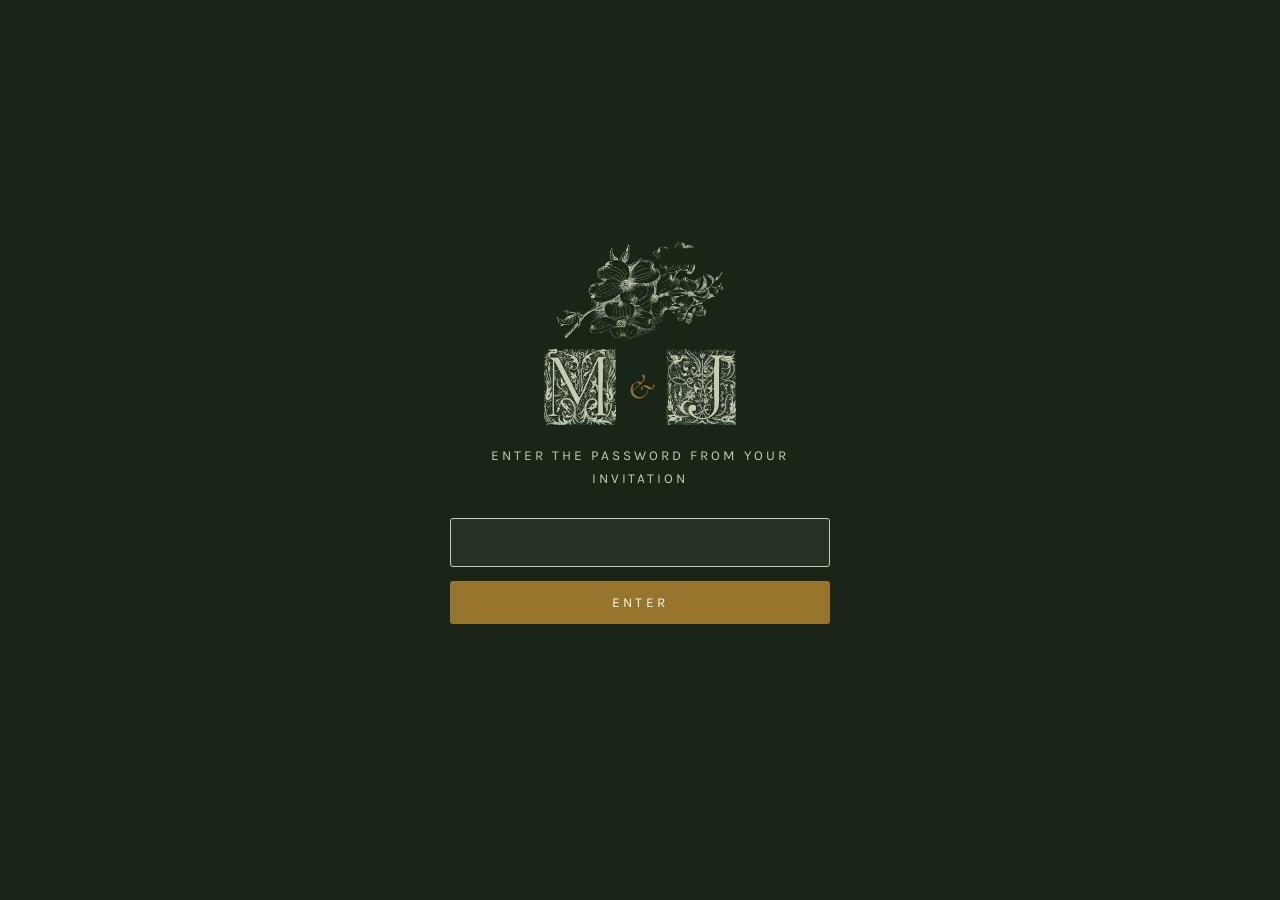
==== commit ad87f834: "Woodcut M & J monogram, RSVP name field, attire copy - Nav, footer, and password screen use decorate" ====
--- a/index.html
+++ b/index.html
@@ -14,7 +14,7 @@
 
   <nav class="nav">
     <div class="nav-inner">
-      <a class="nav-brand" href="index.html">M &amp; J</a>
+      <a class="nav-brand" href="index.html" aria-label="Mike &amp; Julia, home"><img src="img/monogram/M.png" alt="" /><span class="amp">&amp;</span><img src="img/monogram/J.png" alt="" /></a>
       <button class="nav-toggle" aria-expanded="false" aria-controls="nav-links">Menu</button>
       <ul class="nav-links" id="nav-links">
         <li><a href="index.html" class="active">Home</a></li>
@@ -44,9 +44,9 @@
 
   <footer>
     <img class="foot-bloom" src="img/flowers/dogwood-light.png" alt="" />
-    <div class="foot-monogram">M &amp; J</div>
+    <div class="foot-monogram" aria-label="M &amp; J"><img src="img/monogram/M-dark.png" alt="" /><span class="amp">&amp;</span><img src="img/monogram/J-dark.png" alt="" /></div>
     <p>September 18, 2027 &middot; Raleigh, NC</p>
-    <p class="foot-credit">Botanical plates by Ellis Rowan (1899, 1901) and from <i>Nantucket Wild Flowers</i> (1921), courtesy of the <a href="https://www.biodiversitylibrary.org/" target="_blank" rel="noopener">Biodiversity Heritage Library</a></p>
+    <p class="foot-credit">Botanical plates by Ellis Rowan (1899, 1901) and from <i>Nantucket Wild Flowers</i> (1921), courtesy of the <a href="https://www.biodiversitylibrary.org/" target="_blank" rel="noopener">Biodiversity Heritage Library</a>. Initials from a 19th-century edition of Dante&rsquo;s <i>Divine Comedy</i>, via Wikimedia Commons.</p>
   </footer>
 
   <script src="js/site.js"></script>
--- a/css/styles.css
+++ b/css/styles.css
@@ -51,11 +51,16 @@
 }
 #gate .gate-card { max-width: 380px; width: 100%; }
 #gate .gate-bloom { width: 170px; height: auto; margin: 0 auto 10px; display: block; }
-#gate .gate-monogram {
-  font-family: var(--display); font-weight: 300; font-style: italic;
-  font-size: 3rem; letter-spacing: 0.04em; margin-bottom: 8px;
-  color: var(--sage-soft);
-}
+.gate-monogram, .foot-monogram, .nav-brand {
+  display: flex; align-items: center; justify-content: center;
+}
+.gate-monogram img, .foot-monogram img, .nav-brand img { width: auto; display: block; }
+.gate-monogram .amp, .foot-monogram .amp, .nav-brand .amp {
+  font-family: var(--display); font-style: italic; font-weight: 400;
+}
+#gate .gate-monogram { gap: 12px; margin-bottom: 20px; }
+#gate .gate-monogram img { height: 76px; }
+#gate .gate-monogram .amp { font-size: 2.2rem; color: var(--brass); }
 #gate p {
   font-size: 0.85rem; letter-spacing: 0.22em; text-transform: uppercase;
   color: var(--sage-soft); margin-bottom: 28px;
@@ -92,10 +97,9 @@
   max-width: var(--max-nav); margin: 0 auto; padding: 14px 20px;
   display: flex; align-items: center; justify-content: space-between;
 }
-.nav-brand {
-  font-family: var(--display); font-style: italic; font-weight: 400;
-  font-size: 1.35rem; text-decoration: none; color: var(--pine);
-}
+.nav-brand { gap: 5px; text-decoration: none; }
+.nav-brand img { height: 34px; }
+.nav-brand .amp { font-size: 1.15rem; color: var(--brass); }
 .nav-toggle {
   display: none; background: none; border: none; cursor: pointer;
   font-family: var(--body); font-size: 0.8rem; letter-spacing: 0.2em;
@@ -298,21 +302,46 @@
 /* ---------- Photo gallery ---------- */
 
 .gallery { columns: 3 260px; column-gap: 14px; }
-.gallery a { display: block; margin-bottom: 14px; break-inside: avoid; }
 .gallery img {
-  width: 100%; border-radius: 4px; border: 1px solid var(--paper-deep);
+  width: 100%; margin-bottom: 14px; break-inside: avoid;
+  border-radius: 4px; border: 1px solid var(--paper-deep);
   background: var(--paper-deep);
 }
-.gallery a:hover img { opacity: 0.92; }
-
-/* ---------- Embedded RSVP form ---------- */
-
-.rsvp-frame {
-  border: 1px solid var(--paper-deep); border-radius: 4px;
-  overflow: hidden; background: var(--white);
-}
-.rsvp-frame iframe { width: 100%; height: 900px; border: 0; display: block; }
-@media (max-width: 640px) { .rsvp-frame iframe { height: 1000px; } }
+
+/* ---------- RSVP form ---------- */
+
+.form {
+  background: var(--white); border: 1px solid var(--paper-deep);
+  border-radius: 4px; padding: 34px 30px;
+}
+.form-row { margin-bottom: 26px; }
+.form label, .form .form-label {
+  display: block; margin-bottom: 8px;
+  font-family: var(--display); font-size: 1.3rem; color: var(--pine);
+}
+.form .optional { font-family: var(--body); font-size: 0.8rem; color: var(--sage); }
+.form input[type="text"], .form input[type="email"], .form textarea {
+  width: 100%; padding: 12px 14px; font-size: 1rem; font-family: var(--body);
+  border: 1px solid var(--sage-soft); border-radius: 3px;
+  background: var(--paper); color: var(--ink); resize: vertical;
+}
+.form input:focus, .form textarea:focus { outline: none; border-color: var(--brass); }
+.choice-group { display: flex; flex-direction: column; gap: 10px; }
+.form label.choice {
+  display: flex; align-items: center; gap: 12px; margin: 0;
+  font-family: var(--body); font-size: 1rem; color: var(--ink);
+  padding: 12px 14px; border: 1px solid var(--sage-soft); border-radius: 3px;
+  background: var(--paper); cursor: pointer;
+}
+.form label.choice:has(input:checked) { border-color: var(--pine); background: var(--white); }
+.form label.choice input { accent-color: var(--pine); width: 17px; height: 17px; margin: 0; }
+.form-note { margin: -6px 0 22px; font-style: italic; font-family: var(--display); font-size: 1.1rem; color: var(--brass); }
+.form-row.invalid input, .form-row.invalid textarea, .form-row.invalid label.choice { border-color: #B5523B; }
+.form-error { color: #B5523B; font-size: 0.92rem; min-height: 1.4em; margin-bottom: 6px; }
+.form .btn { margin-top: 0; width: 100%; }
+.form .btn:disabled { opacity: 0.6; cursor: default; }
+.rsvp-thanks { text-align: center; padding: 30px 0; }
+.rsvp-thanks p + p { margin-top: 12px; }
 
 /* ---------- Embedded map ---------- */
 
@@ -345,10 +374,9 @@
   background: var(--pine); color: var(--sage-soft);
 }
 footer .foot-bloom { width: 120px; height: auto; margin: 0 auto 10px; display: block; opacity: 0.85; }
-footer .foot-monogram {
-  font-family: var(--display); font-style: italic; font-weight: 300;
-  font-size: 1.8rem; color: var(--white); margin-bottom: 6px;
-}
+footer .foot-monogram { gap: 9px; margin-bottom: 14px; }
+footer .foot-monogram img { height: 52px; }
+footer .foot-monogram .amp { font-size: 1.6rem; color: var(--sage-soft); }
 footer p { font-size: 0.78rem; letter-spacing: 0.22em; text-transform: uppercase; }
 footer .foot-credit {
   max-width: 520px; margin: 22px auto 0; font-size: 0.72rem;
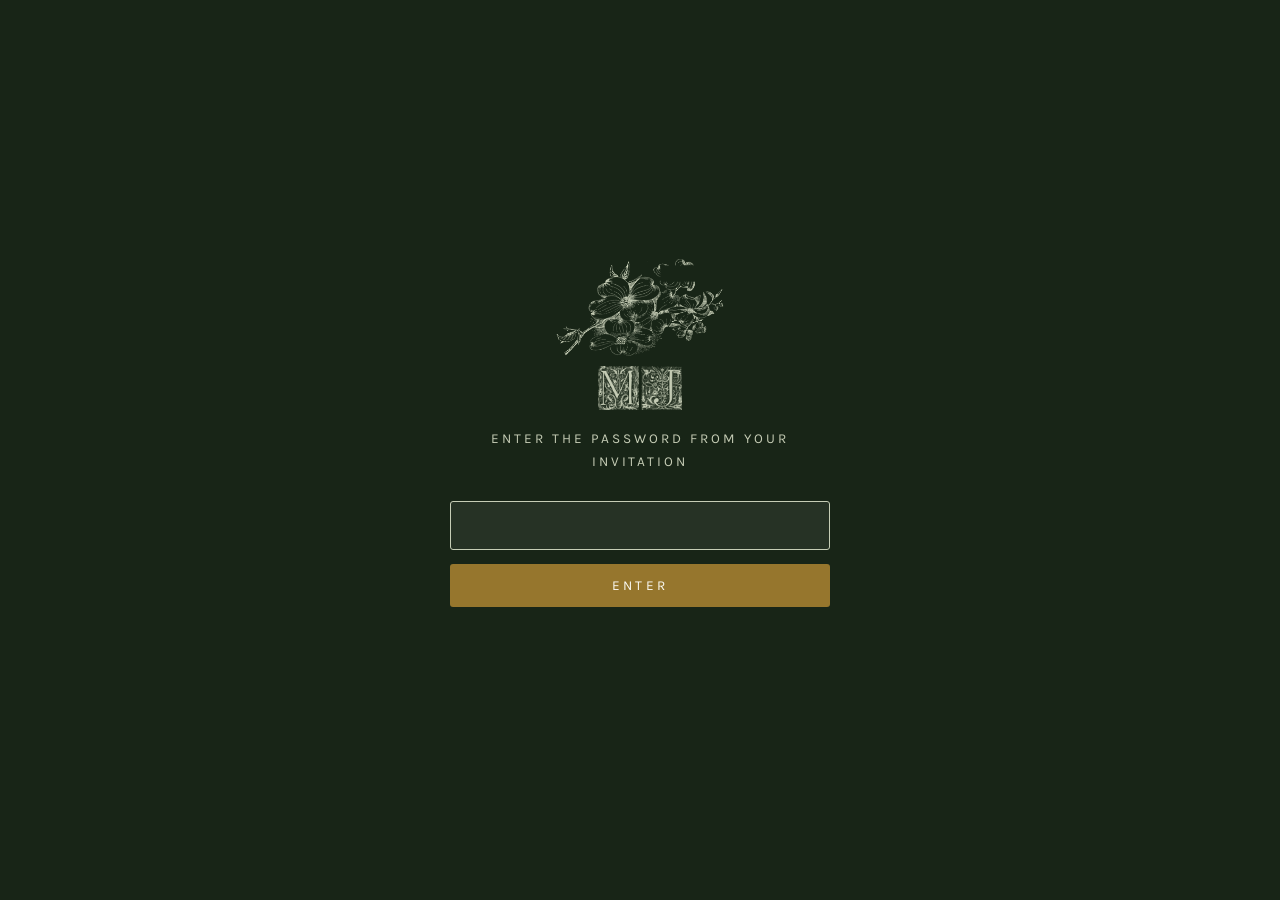
==== commit 00ad1993: "Shrink monogram and drop the ampersand Co-Authored-By: Claude Opus 5.5 <noreply@anthropic.com>" ====
--- a/index.html
+++ b/index.html
@@ -14,7 +14,7 @@
 
   <nav class="nav">
     <div class="nav-inner">
-      <a class="nav-brand" href="index.html" aria-label="Mike &amp; Julia, home"><img src="img/monogram/M.png" alt="" /><span class="amp">&amp;</span><img src="img/monogram/J.png" alt="" /></a>
+      <a class="nav-brand" href="index.html" aria-label="Mike &amp; Julia, home"><img src="img/monogram/M.png" alt="" /><img src="img/monogram/J.png" alt="" /></a>
       <button class="nav-toggle" aria-expanded="false" aria-controls="nav-links">Menu</button>
       <ul class="nav-links" id="nav-links">
         <li><a href="index.html" class="active">Home</a></li>
@@ -34,7 +34,7 @@
   <header class="hero">
     <img class="hero-art" src="img/flowers/dogwood.png" alt="" />
     <div class="hero-eyebrow">We're getting married</div>
-    <h1>Mike <span class="amp">&amp;</span> Julia</h1>
+    <h1>Mike  Julia</h1>
     <div class="hero-date">September 18, 2027</div>
     <div class="hero-venue">Rose Garden at JC Raulston Arboretum</div>
     <div class="hero-addr"><a href="https://maps.google.com/?q=JC+Raulston+Arboretum+4415+Beryl+Rd+Raleigh+NC" target="_blank" rel="noopener">4415 Beryl Rd, Raleigh, NC</a></div>
@@ -44,7 +44,7 @@
 
   <footer>
     <img class="foot-bloom" src="img/flowers/dogwood-light.png" alt="" />
-    <div class="foot-monogram" aria-label="M &amp; J"><img src="img/monogram/M-dark.png" alt="" /><span class="amp">&amp;</span><img src="img/monogram/J-dark.png" alt="" /></div>
+    <div class="foot-monogram" aria-label="M &amp; J"><img src="img/monogram/M-dark.png" alt="" /><img src="img/monogram/J-dark.png" alt="" /></div>
     <p>September 18, 2027 &middot; Raleigh, NC</p>
     <p class="foot-credit">Botanical plates by Ellis Rowan (1899, 1901) and from <i>Nantucket Wild Flowers</i> (1921), courtesy of the <a href="https://www.biodiversitylibrary.org/" target="_blank" rel="noopener">Biodiversity Heritage Library</a>. Initials from a 19th-century edition of Dante&rsquo;s <i>Divine Comedy</i>, via Wikimedia Commons.</p>
   </footer>
--- a/css/styles.css
+++ b/css/styles.css
@@ -55,12 +55,8 @@
   display: flex; align-items: center; justify-content: center;
 }
 .gate-monogram img, .foot-monogram img, .nav-brand img { width: auto; display: block; }
-.gate-monogram .amp, .foot-monogram .amp, .nav-brand .amp {
-  font-family: var(--display); font-style: italic; font-weight: 400;
-}
-#gate .gate-monogram { gap: 12px; margin-bottom: 20px; }
-#gate .gate-monogram img { height: 76px; }
-#gate .gate-monogram .amp { font-size: 2.2rem; color: var(--brass); }
+#gate .gate-monogram { gap: 2px; margin-bottom: 18px; }
+#gate .gate-monogram img { height: 44px; }
 #gate p {
   font-size: 0.85rem; letter-spacing: 0.22em; text-transform: uppercase;
   color: var(--sage-soft); margin-bottom: 28px;
@@ -97,9 +93,8 @@
   max-width: var(--max-nav); margin: 0 auto; padding: 14px 20px;
   display: flex; align-items: center; justify-content: space-between;
 }
-.nav-brand { gap: 5px; text-decoration: none; }
-.nav-brand img { height: 34px; }
-.nav-brand .amp { font-size: 1.15rem; color: var(--brass); }
+.nav-brand { gap: 2px; text-decoration: none; }
+.nav-brand img { height: 24px; }
 .nav-toggle {
   display: none; background: none; border: none; cursor: pointer;
   font-family: var(--body); font-size: 0.8rem; letter-spacing: 0.2em;
@@ -374,9 +369,8 @@
   background: var(--pine); color: var(--sage-soft);
 }
 footer .foot-bloom { width: 120px; height: auto; margin: 0 auto 10px; display: block; opacity: 0.85; }
-footer .foot-monogram { gap: 9px; margin-bottom: 14px; }
-footer .foot-monogram img { height: 52px; }
-footer .foot-monogram .amp { font-size: 1.6rem; color: var(--sage-soft); }
+footer .foot-monogram { gap: 2px; margin-bottom: 14px; }
+footer .foot-monogram img { height: 32px; }
 footer p { font-size: 0.78rem; letter-spacing: 0.22em; text-transform: uppercase; }
 footer .foot-credit {
   max-width: 520px; margin: 22px auto 0; font-size: 0.72rem;
